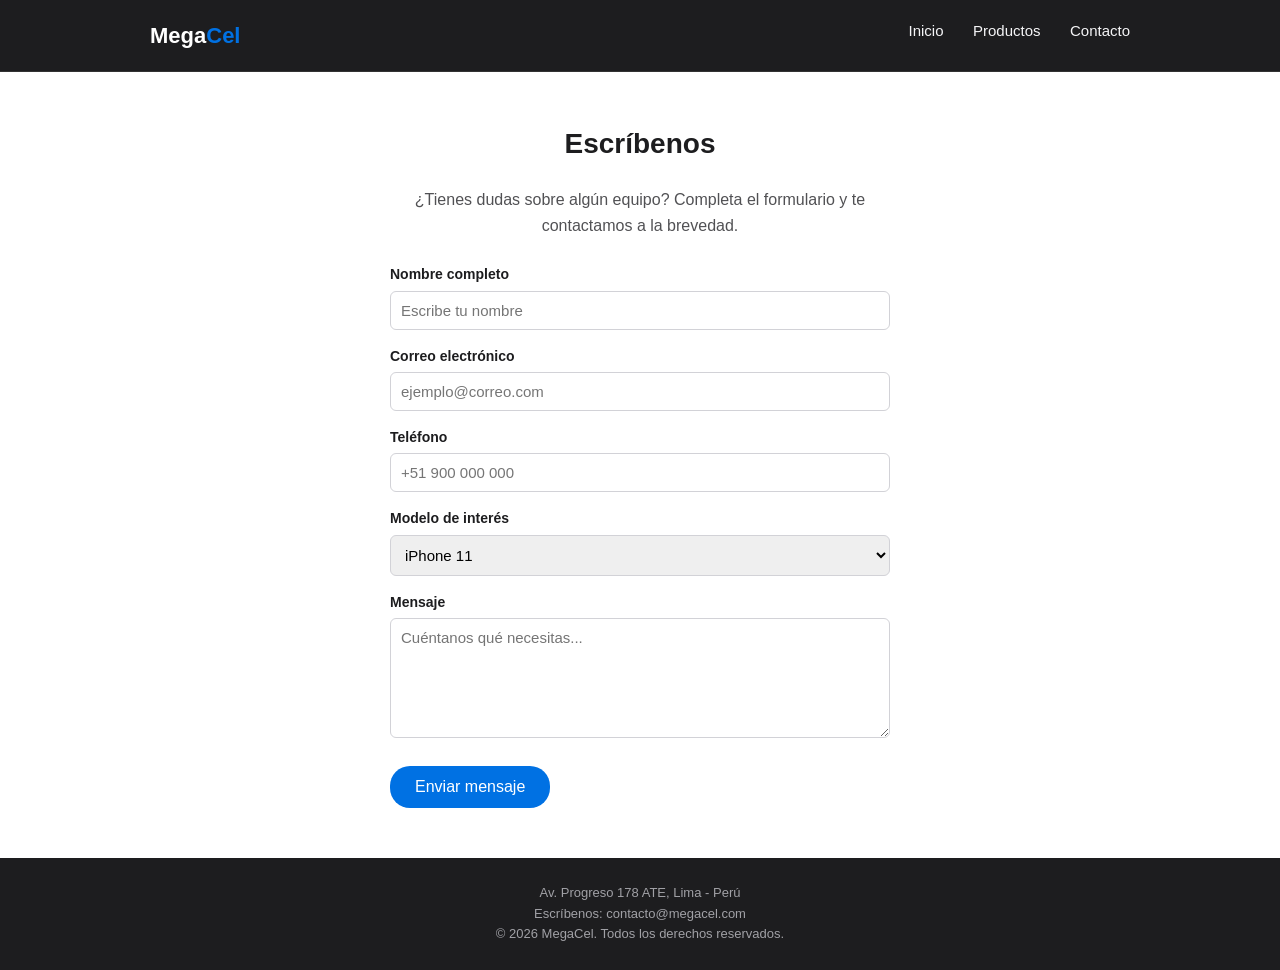
==== contacto.html @ c1537a27 "Agregar archivos del proyecto web" ====
<!DOCTYPE html>
<html lang="es">

<head>
    <meta charset="UTF-8">
    <meta name="viewport" content="width=device-width, initial-scale=1.0">
    <meta name="description" content="MegaCel, tienda de celulares con los mejores precios y modelos del mercado.">
    <meta name="keywords" content="celulares, smartphones, tienda, MegaCel, telefonos, accesorios">
    <meta name="author" content="MegaCel">
    <title>MegaCel - Tienda de Celulares</title>
    <link rel="stylesheet" href="css/estilos.css">
</head>

<body>

    <header>
        <div class="contenedor-header">
            <h1 class="logo">Mega<span class="logo-acento">Cel</span></h1>
            <nav>
                <ul class="menu">
                    <li><a href="index.html">Inicio</a></li>
                    <li><a href="productos.html">Productos</a></li>
                    <li><a href="contacto.html">Contacto</a></li>
                </ul>
            </nav>
        </div>
    </header>

    <main>
        <section class="contacto" id="contacto">
            <h2>Escríbenos</h2>
            <p>¿Tienes dudas sobre algún equipo? Completa el formulario y te contactamos a la brevedad.</p>

            <form class="formulario-contacto" action="#" method="post">

                <label for="nombre">Nombre completo</label>
                <input type="text" id="nombre" name="nombre" placeholder="Escribe tu nombre" required>

                <label for="correo">Correo electrónico</label>
                <input type="email" id="correo" name="correo" placeholder="ejemplo@correo.com" required>

                <label for="telefono">Teléfono</label>
                <input type="tel" id="telefono" name="telefono" placeholder="+51 900 000 000">

                <label for="modelo">Modelo de interés</label>
                <select id="modelo" name="modelo">
                    <option value="11">iPhone 11 </option>
                    <option value="13">iPhone 13</option>
                    <option value="14">iPhone 14</option>
                    <option value="15">iPhone 15 </option>
                </select>

                <label for="mensaje">Mensaje</label>
                <textarea id="mensaje" name="mensaje" placeholder="Cuéntanos qué necesitas..."></textarea>

                <button type="submit" class="boton">Enviar mensaje</button>
            </form>
        </section>









    </main>

    <footer>
        <p>Av. Progreso 178 ATE, Lima - Perú</p>
        <p>Escríbenos: <a href="mailto:contacto@megacel.com">contacto@megacel.com</a></p>
        <p>&copy; 2026 MegaCel. Todos los derechos reservados.</p>
    </footer>

</body>

</html>
---- css/estilos.css ----
/* ---------- Reinicio y base ---------- */
* {
    margin: 0;
    padding: 0;
    box-sizing: border-box;
}

body {
    font-family: Arial, Helvetica, sans-serif;
    color: #1d1d1f;
    background-color: #ffffff;
    line-height: 1.6;
}

a {
    color: #0071e3;
    text-decoration: none;
}

a:hover {
    text-decoration: underline;
}

hr {
    border: none;
    border-top: 1px solid #d2d2d7;
    max-width: 980px;
    margin: 0 auto;
}

/* ---------- Encabezado ---------- */
header {
    background-color: #1d1d1f;
    padding: 18px 30px;
    border-bottom: 1px solid #333;
}

.contenedor-header {
    max-width: 980px;
    margin: 0 auto;
}

.logo {
    color: #ffffff;
    font-size: 22px;
    display: inline-block;
}

.logo-acento {
    color: #0071e3;
}

nav {

    float: right;
}

.menu {
    list-style: none;
}

.menu li {
    display: inline-block;
    margin-left: 25px;
}

.menu li a {
    color: #f5f5f7;
    font-size: 15px;
}

/* ---------- Hero ---------- */
.hero {
    background-color: #f5f5f7;
    text-align: center;
    padding: 60px 20px;
}

.hero-texto {
    max-width: 620px;
    margin: 0 auto;
}

.hero-texto h2 {
    font-size: 34px;
    margin-bottom: 15px;
}

.hero-texto p {
    color: #515154;
    margin-bottom: 10px;
    font-size: 17px;
}

.boton {
    display: inline-block;
    margin-top: 15px;
    background-color: #0071e3;
    color: #ffffff;
    padding: 12px 25px;
    border-radius: 20px;
    font-size: 16px;
    border: none;
    cursor: pointer;
}

.boton:hover {
    background-color: #0058b0;
    text-decoration: none;
}

/* ---------- Secciones generales ---------- */
main section {
    max-width: 980px;
    margin: 0 auto;
    padding: 50px 20px;
}

main section h2 {
    font-size: 28px;
    margin-bottom: 20px;
    text-align: center;
}

.beneficios ul {
    max-width: 600px;
    margin: 0 auto;
    padding-left: 20px;
}

.beneficios li {
    margin-bottom: 10px;
}

.marcas p {
    max-width: 700px;
    margin: 0 auto 15px auto;
    text-align: center;
}

/* ---------- Contacto ---------- */
.contacto p {
    text-align: center;
    color: #515154;
    max-width: 500px;
    margin: 0 auto 25px auto;
}

.formulario-contacto {
    max-width: 500px;
    margin: 0 auto;
}

.formulario-contacto label {
    display: block;
    margin-top: 15px;
    margin-bottom: 5px;
    font-weight: bold;
    font-size: 14px;
}

.formulario-contacto input,
.formulario-contacto select,
.formulario-contacto textarea {
    width: 100%;
    padding: 10px;
    border: 1px solid #d2d2d7;
    border-radius: 6px;
    font-size: 15px;
    font-family: Arial, Helvetica, sans-serif;
}

.formulario-contacto textarea {
    height: 120px;
    resize: vertical;
}

.formulario-contacto button {
    margin-top: 20px;
}

/* ---------- Pie de página ---------- */
footer {
    background-color: #1d1d1f;
    color: #a1a1a6;
    text-align: center;
    padding: 25px 20px;
    font-size: 13px;
}

footer a {
    color: #a1a1a6;
}
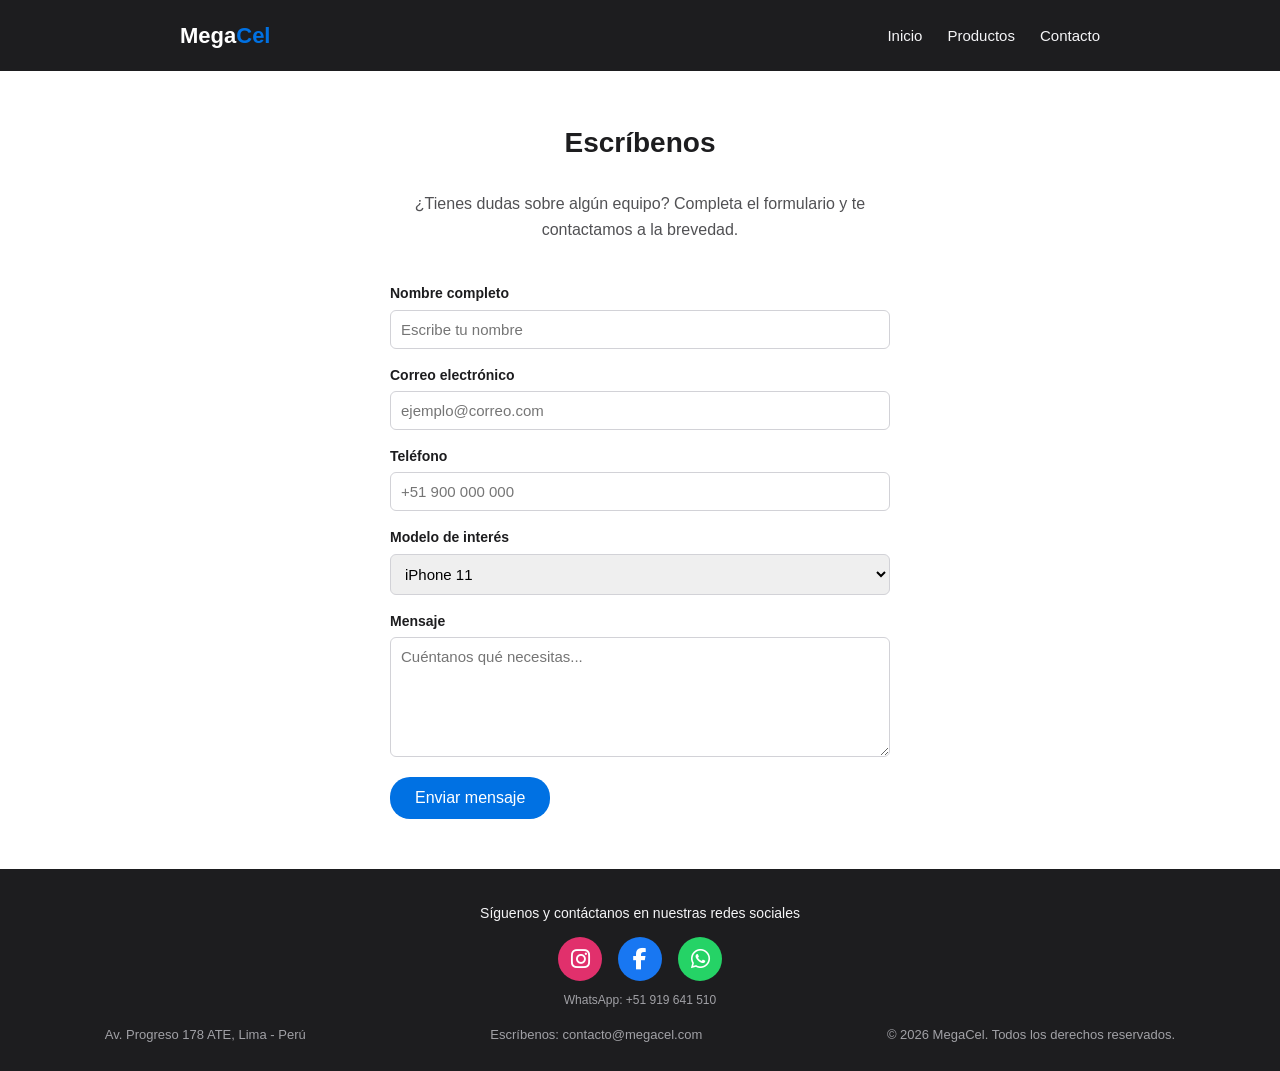
==== commit 73701f40: "actu" ====
--- a/contacto.html
+++ b/contacto.html
@@ -1,78 +1,103 @@
-<!DOCTYPE html>
-<html lang="es">
-
-<head>
-    <meta charset="UTF-8">
-    <meta name="viewport" content="width=device-width, initial-scale=1.0">
-    <meta name="description" content="MegaCel, tienda de celulares con los mejores precios y modelos del mercado.">
-    <meta name="keywords" content="celulares, smartphones, tienda, MegaCel, telefonos, accesorios">
-    <meta name="author" content="MegaCel">
-    <title>MegaCel - Tienda de Celulares</title>
-    <link rel="stylesheet" href="css/estilos.css">
-</head>
-
-<body>
-
-    <header>
-        <div class="contenedor-header">
-            <h1 class="logo">Mega<span class="logo-acento">Cel</span></h1>
-            <nav>
-                <ul class="menu">
-                    <li><a href="index.html">Inicio</a></li>
-                    <li><a href="productos.html">Productos</a></li>
-                    <li><a href="contacto.html">Contacto</a></li>
-                </ul>
-            </nav>
-        </div>
-    </header>
-
-    <main>
-        <section class="contacto" id="contacto">
-            <h2>Escríbenos</h2>
-            <p>¿Tienes dudas sobre algún equipo? Completa el formulario y te contactamos a la brevedad.</p>
-
-            <form class="formulario-contacto" action="#" method="post">
-
-                <label for="nombre">Nombre completo</label>
-                <input type="text" id="nombre" name="nombre" placeholder="Escribe tu nombre" required>
-
-                <label for="correo">Correo electrónico</label>
-                <input type="email" id="correo" name="correo" placeholder="ejemplo@correo.com" required>
-
-                <label for="telefono">Teléfono</label>
-                <input type="tel" id="telefono" name="telefono" placeholder="+51 900 000 000">
-
-                <label for="modelo">Modelo de interés</label>
-                <select id="modelo" name="modelo">
-                    <option value="11">iPhone 11 </option>
-                    <option value="13">iPhone 13</option>
-                    <option value="14">iPhone 14</option>
-                    <option value="15">iPhone 15 </option>
-                </select>
-
-                <label for="mensaje">Mensaje</label>
-                <textarea id="mensaje" name="mensaje" placeholder="Cuéntanos qué necesitas..."></textarea>
-
-                <button type="submit" class="boton">Enviar mensaje</button>
-            </form>
-        </section>
-
-
-
-
-
-
-
-
-
-    </main>
-
-    <footer>
-        <p>Av. Progreso 178 ATE, Lima - Perú</p>
-        <p>Escríbenos: <a href="mailto:contacto@megacel.com">contacto@megacel.com</a></p>
-        <p>&copy; 2026 MegaCel. Todos los derechos reservados.</p>
-    </footer>
-
-</body>
-
+<!DOCTYPE html>
+<html lang="es">
+
+<head>
+    <meta charset="UTF-8">
+    <meta name="viewport" content="width=device-width, initial-scale=1.0">
+    <meta name="description" content="MegaCel, tienda de celulares con los mejores precios y modelos del mercado.">
+    <meta name="keywords" content="celulares, smartphones, tienda, MegaCel, telefonos, accesorios">
+    <meta name="author" content="MegaCel">
+    <title>MegaCel - Tienda de Celulares</title>
+    <link rel="stylesheet" href="css/estilos.css">
+    <!-- Iconos de redes sociales con Font Awesome, según el material de clase -->
+    <link rel="stylesheet" href="https://cdnjs.cloudflare.com/ajax/libs/font-awesome/6.6.0/css/all.min.css">
+</head>
+
+<body>
+
+    <header>
+        <div class="contenedor-header">
+            <h1 class="logo">Mega<span class="logo-acento">Cel</span></h1>
+            <nav>
+                <ul class="menu">
+                    <li><a href="index.html">Inicio</a></li>
+                    <li><a href="productos.html">Productos</a></li>
+                    <li><a href="contacto.html">Contacto</a></li>
+                </ul>
+            </nav>
+        </div>
+    </header>
+
+    <main>
+        <section class="contacto" id="contacto">
+            <h2>Escríbenos</h2>
+            <p>¿Tienes dudas sobre algún equipo? Completa el formulario y te contactamos a la brevedad.</p>
+
+            <form class="formulario-contacto" action="#" method="post">
+
+                <label for="nombre">Nombre completo</label>
+                <input type="text" id="nombre" name="nombre" placeholder="Escribe tu nombre" required>
+
+                <label for="correo">Correo electrónico</label>
+                <input type="email" id="correo" name="correo" placeholder="ejemplo@correo.com" required>
+
+                <label for="telefono">Teléfono</label>
+                <input type="tel" id="telefono" name="telefono" placeholder="+51 900 000 000">
+
+                <label for="modelo">Modelo de interés</label>
+                <select id="modelo" name="modelo">
+                    <option value="11">iPhone 11 </option>
+                    <option value="13">iPhone 13</option>
+                    <option value="14">iPhone 14</option>
+                    <option value="15">iPhone 15 </option>
+                </select>
+
+                <label for="mensaje">Mensaje</label>
+                <textarea id="mensaje" name="mensaje" placeholder="Cuéntanos qué necesitas..."></textarea>
+
+                <button type="submit" class="boton">Enviar mensaje</button>
+            </form>
+        </section>
+
+
+
+
+
+
+
+
+
+    </main>
+
+    <footer>
+        <div class="redes-sociales">
+            <p>Síguenos y contáctanos en nuestras redes sociales</p>
+            <div class="redes-iconos">
+                <a href="https://www.instagram.com/#" class="red-social instagram"
+                   target="_blank" rel="noopener noreferrer" aria-label="Instagram de MegaCel"
+                   title="Instagram">
+                    <i class="fa-brands fa-instagram" aria-hidden="true"></i>
+                </a>
+                <a href="https://www.facebook.com/" class="red-social facebook"
+                   target="_blank" rel="noopener noreferrer" aria-label="Facebook de MegaCel"
+                   title="Facebook">
+                    <i class="fa-brands fa-facebook-f" aria-hidden="true"></i>
+                </a>
+                <a href="https://wa.me/51919641510" class="red-social whatsapp"
+                   target="_blank" rel="noopener noreferrer" aria-label="Contactar a MegaCel por WhatsApp"
+                   title="WhatsApp: +51 919 641 510">
+                    <i class="fa-brands fa-whatsapp" aria-hidden="true"></i>
+                </a>
+            </div>
+            <p class="redes-telefono">WhatsApp: +51 919 641 510</p>
+        </div>
+
+        <p>Av. Progreso 178 ATE, Lima - Perú</p>
+        <p>Escríbenos: <a href="mailto:contacto@megacel.com">contacto@megacel.com</a></p>
+        <p>&copy; 2026 MegaCel. Todos los derechos reservados.</p>
+    
+    </footer>
+
+</body>
+
 </html>
--- a/css/estilos.css
+++ b/css/estilos.css
@@ -1,4 +1,3 @@
-/* ---------- Reinicio y base ---------- */
 * {
     margin: 0;
     padding: 0;
@@ -6,7 +5,8 @@
 }
 
 body {
-    font-family: Arial, Helvetica, sans-serif;
+
+    font-family: 'Poppins', Arial, Helvetica, sans-serif;
     color: #1d1d1f;
     background-color: #ffffff;
     line-height: 1.6;
@@ -15,6 +15,7 @@
 a {
     color: #0071e3;
     text-decoration: none;
+    transition: color 0.3s ease;
 }
 
 a:hover {
@@ -28,40 +29,67 @@
     margin: 0 auto;
 }
 
-/* ---------- Encabezado ---------- */
+
+@keyframes aparecer {
+    0% {
+        opacity: 0;
+        transform: translateY(20px);
+    }
+
+    100% {
+        opacity: 1;
+        transform: translateY(0);
+    }
+}
+
+
 header {
     background-color: #1d1d1f;
-    padding: 18px 30px;
-    border-bottom: 1px solid #333;
-}
+}
+
+
+.barra-promo {
+    background-color: #0071e3;
+}
+
+.barra-promo p {
+    max-width: 980px;
+    margin: 0 auto;
+    padding: 8px 20px;
+    text-align: center;
+    font-size: 13px;
+    color: #ffffff;
+}
+
 
 .contenedor-header {
     max-width: 980px;
     margin: 0 auto;
+    padding: 18px 30px;
+    display: flex;
+    align-items: center;
+    justify-content: space-between;
 }
 
 .logo {
     color: #ffffff;
     font-size: 22px;
-    display: inline-block;
+    flex: 0 0 auto;
+}
+
+.logo a {
+    color: inherit;
+    text-decoration: none;
 }
 
 .logo-acento {
     color: #0071e3;
 }
 
-nav {
-
-    float: right;
-}
-
 .menu {
     list-style: none;
-}
-
-.menu li {
-    display: inline-block;
-    margin-left: 25px;
+    display: flex;
+    gap: 25px;
 }
 
 .menu li a {
@@ -69,27 +97,94 @@
     font-size: 15px;
 }
 
-/* ---------- Hero ---------- */
+
 .hero {
     background-color: #f5f5f7;
-    text-align: center;
     padding: 60px 20px;
+    max-width: 980px;
+    margin: 0 auto;
+    text-align: center;
+    animation: aparecer 0.8s ease-out;
+}
+
+.hero h2 {
+    font-size: 34px;
+    margin-bottom: 25px;
 }
 
 .hero-texto {
-    max-width: 620px;
-    margin: 0 auto;
-}
-
-.hero-texto h2 {
-    font-size: 34px;
-    margin-bottom: 15px;
+    max-width: 560px;
+    margin: 25px auto 0 auto;
 }
 
 .hero-texto p {
     color: #515154;
     margin-bottom: 10px;
     font-size: 17px;
+}
+
+
+.hero-carrusel {
+    position: relative;
+    width: 100%;
+    max-width: 560px;
+    height: 300px;
+    margin: 0 auto;
+    border-radius: 14px;
+    overflow: hidden;
+    box-shadow: 0 10px 30px rgba(0, 0, 0, 0.12);
+}
+
+.hero-carrusel img {
+    position: absolute;
+    top: 0;
+    left: 0;
+    width: 100%;
+    height: 100%;
+    object-fit: cover;
+    opacity: 0;
+    animation-name: cambiar-foto;
+    animation-duration: 12s;
+    animation-iteration-count: infinite;
+}
+
+
+.hero-carrusel img:nth-child(1) {
+    animation-delay: 0s;
+}
+
+.hero-carrusel img:nth-child(2) {
+    animation-delay: 3s;
+}
+
+.hero-carrusel img:nth-child(3) {
+    animation-delay: 6s;
+}
+
+.hero-carrusel img:nth-child(4) {
+    animation-delay: 9s;
+}
+
+@keyframes cambiar-foto {
+    0% {
+        opacity: 0;
+    }
+
+    3% {
+        opacity: 1;
+    }
+
+    22% {
+        opacity: 1;
+    }
+
+    28% {
+        opacity: 0;
+    }
+
+    100% {
+        opacity: 0;
+    }
 }
 
 .boton {
@@ -102,14 +197,16 @@
     font-size: 16px;
     border: none;
     cursor: pointer;
+    transition: background-color 0.3s ease, transform 0.2s ease;
 }
 
 .boton:hover {
     background-color: #0058b0;
     text-decoration: none;
-}
-
-/* ---------- Secciones generales ---------- */
+    transform: translateY(-3px);
+}
+
+
 main section {
     max-width: 980px;
     margin: 0 auto;
@@ -118,19 +215,203 @@
 
 main section h2 {
     font-size: 28px;
-    margin-bottom: 20px;
-    text-align: center;
-}
+    margin-bottom: 25px;
+    text-align: center;
+}
+
+
+.pagina-hero {
+    text-align: center;
+    background-color: #f5f5f7;
+    padding: 50px 20px !important;
+    animation: aparecer 0.6s ease-out;
+}
+
+.pagina-hero p {
+    color: #515154;
+    max-width: 560px;
+    margin: 10px auto 0 auto;
+}
+
+
+.migaja {
+    max-width: 980px;
+    margin: 20px auto 0 auto;
+    padding: 0 20px;
+    font-size: 14px;
+}
+
+
+.producto-detalle {
+    padding-top: 40px !important;
+    padding-bottom: 40px !important;
+}
+
+.producto-grid {
+    display: flex;
+    align-items: center;
+    gap: 40px;
+    flex-wrap: wrap;
+    margin-bottom: 25px;
+}
+
+.producto-grid-invertido {
+    flex-direction: row-reverse;
+}
+
+.producto-imagen {
+    flex: 1 1 260px;
+}
+
+.producto-imagen img {
+    width: 100%;
+    max-width: 280px;
+    display: block;
+    margin: 0 auto;
+    border-radius: 12px;
+    transition: transform 0.3s ease;
+}
+
+.producto-imagen img:hover {
+    transform: scale(1.05);
+}
+
+.producto-info {
+    flex: 1 1 320px;
+    position: relative;
+}
+
+.producto-info h3 {
+    font-size: 24px;
+    margin-bottom: 6px;
+}
+
+.producto-info p {
+    margin-bottom: 14px;
+    color: #515154;
+}
+
+.tarjeta-icono-inline {
+    font-size: 26px;
+    display: block;
+    margin-bottom: 8px;
+}
+
+
+.catalogo-grid {
+    display: grid;
+    grid-template-columns: repeat(3, 1fr);
+    gap: 25px;
+    margin-bottom: 40px;
+}
+
+.tarjeta {
+    position: relative;
+    background-color: #f5f5f7;
+    border-radius: 14px;
+    padding: 25px 20px;
+    text-align: center;
+    transition: transform 0.3s ease, box-shadow 0.3s ease;
+}
+
+.tarjeta:hover {
+    transform: translateY(-8px) scale(1.02);
+    box-shadow: 0 12px 24px rgba(0, 0, 0, 0.12);
+}
+
+.tarjeta-icono {
+    position: absolute;
+    top: 14px;
+    right: 14px;
+    font-size: 22px;
+}
+
+.tarjeta img {
+    width: 140px;
+    height: 140px;
+    object-fit: cover;
+    margin: 10px auto 15px auto;
+    border-radius: 8px;
+}
+
+.tarjeta h3 {
+    font-size: 18px;
+    margin-bottom: 6px;
+}
+
+.tarjeta-precio {
+    color: #0071e3;
+    font-weight: 600;
+    margin-bottom: 15px;
+}
+
+.boton-secundario {
+    background-color: #1d1d1f;
+    padding: 8px 18px;
+    font-size: 14px;
+}
+
+.boton-secundario:hover {
+    background-color: #000000;
+}
+
+
+.tabla-responsive {
+    overflow-x: auto;
+}
+
+.tabla-comparativa {
+    width: 100%;
+    border-collapse: collapse;
+    min-width: 480px;
+}
+
+.tabla-comparativa caption {
+    text-align: left;
+    font-weight: 600;
+    margin-bottom: 10px;
+    color: #515154;
+}
+
+.tabla-comparativa th,
+.tabla-comparativa td {
+    border: 1px solid #d2d2d7;
+    padding: 10px 14px;
+    text-align: left;
+    font-size: 14px;
+}
+
+.tabla-comparativa th {
+    background-color: #1d1d1f;
+    color: #ffffff;
+}
+
+.tabla-comparativa tbody tr {
+    transition: background-color 0.2s ease;
+}
+
+.tabla-comparativa tbody tr:hover {
+    background-color: #f5f5f7;
+}
+
 
 .beneficios ul {
     max-width: 600px;
     margin: 0 auto;
-    padding-left: 20px;
+    padding-left: 0;
+    list-style: none;
 }
 
 .beneficios li {
-    margin-bottom: 10px;
-}
+    margin-bottom: 14px;
+    font-size: 16px;
+}
+
+.icono {
+    display: inline-block;
+    margin-right: 6px;
+}
+
 
 .marcas p {
     max-width: 700px;
@@ -138,7 +419,7 @@
     text-align: center;
 }
 
-/* ---------- Contacto ---------- */
+
 .contacto p {
     text-align: center;
     color: #515154;
@@ -149,13 +430,14 @@
 .formulario-contacto {
     max-width: 500px;
     margin: 0 auto;
+    display: flex;
+    flex-direction: column;
 }
 
 .formulario-contacto label {
-    display: block;
     margin-top: 15px;
     margin-bottom: 5px;
-    font-weight: bold;
+    font-weight: 600;
     font-size: 14px;
 }
 
@@ -167,7 +449,16 @@
     border: 1px solid #d2d2d7;
     border-radius: 6px;
     font-size: 15px;
-    font-family: Arial, Helvetica, sans-serif;
+    font-family: 'Poppins', Arial, Helvetica, sans-serif;
+    transition: border-color 0.3s ease;
+    /* transición */
+}
+
+.formulario-contacto input:focus,
+.formulario-contacto select:focus,
+.formulario-contacto textarea:focus {
+    border-color: #0071e3;
+    outline: none;
 }
 
 .formulario-contacto textarea {
@@ -177,17 +468,204 @@
 
 .formulario-contacto button {
     margin-top: 20px;
-}
-
-/* ---------- Pie de página ---------- */
+    align-self: flex-start;
+}
+
+
 footer {
     background-color: #1d1d1f;
     color: #a1a1a6;
-    text-align: center;
     padding: 25px 20px;
+    display: flex;
+    flex-wrap: wrap;
+    justify-content: space-around;
+    gap: 15px;
+    text-align: center;
     font-size: 13px;
 }
 
 footer a {
     color: #a1a1a6;
+}
+
+
+
+/* Redes sociales: iconos de Font Awesome según el material de clase */
+.redes-sociales {
+    flex-basis: 100%;
+    text-align: center;
+    padding-top: 8px;
+}
+
+.redes-sociales > p:first-child {
+    margin-bottom: 12px;
+    color: #f5f5f7;
+    font-size: 14px;
+}
+
+.redes-iconos {
+    display: flex;
+    justify-content: center;
+    align-items: center;
+    gap: 16px;
+}
+
+.red-social {
+    display: inline-flex;
+    align-items: center;
+    justify-content: center;
+    width: 44px;
+    height: 44px;
+    border-radius: 50%;
+    color: #ffffff;
+    font-size: 22px;
+    text-decoration: none;
+    transition: transform 0.25s ease, opacity 0.25s ease;
+}
+
+.red-social:hover {
+    color: #ffffff;
+    transform: translateY(-4px) scale(1.06);
+    opacity: 0.9;
+    text-decoration: none;
+}
+
+.red-social.instagram {
+    background: #E1306C;
+}
+
+.red-social.facebook {
+    background: #1877F2;
+}
+
+.red-social.whatsapp {
+    background: #25D366;
+}
+
+.redes-telefono {
+    margin-top: 10px;
+    color: #a1a1a6;
+    font-size: 12px;
+}
+
+
+/* ===== Efectos adicionales de la clase S07: transiciones y transformaciones ===== */
+
+/* Transición en los enlaces del menú */
+.menu li a {
+    display: inline-block;
+    transition: color 0.3s ease, transform 0.3s ease;
+}
+
+.menu li a:hover {
+    color: #64aaff;
+    transform: translateY(-2px);
+    text-decoration: none;
+}
+
+/* Zoom suave en las imágenes de las tarjetas del catálogo */
+.tarjeta img {
+    transition: transform 0.4s ease-in-out;
+}
+
+.tarjeta:hover img {
+    transform: scale(1.07);
+}
+
+/* Transición de color y sombra en botones secundarios */
+.boton-secundario {
+    transition: background-color 0.3s ease,
+                transform 0.3s ease,
+                box-shadow 0.3s ease;
+}
+
+.boton-secundario:hover {
+    transform: translateY(-2px);
+    box-shadow: 0 5px 12px rgba(0, 0, 0, 0.18);
+}
+
+/* El campo del formulario resalta al seleccionarlo */
+.formulario-contacto input:focus,
+.formulario-contacto select:focus,
+.formulario-contacto textarea:focus {
+    box-shadow: 0 0 0 3px rgba(0, 113, 227, 0.14);
+    transition: border-color 0.3s ease, box-shadow 0.3s ease;
+}
+
+/* Entrada suave para el contenido principal */
+main {
+    animation: aparecer 0.7s ease-out;
+}
+
+/* Accesibilidad: reduce movimiento si el usuario lo solicita en su sistema */
+@media (prefers-reduced-motion: reduce) {
+    *,
+    *::before,
+    *::after {
+        animation-duration: 0.01ms !important;
+        animation-iteration-count: 1 !important;
+        transition-duration: 0.01ms !important;
+        scroll-behavior: auto !important;
+    }
+}
+
+@media (max-width: 768px) {
+
+    .contenedor-header {
+        padding: 14px 16px;
+        gap: 10px;
+    }
+
+    .logo {
+        font-size: 20px;
+    }
+
+    .menu {
+        gap: 12px;
+    }
+
+    .menu li a {
+        font-size: 14px;
+    }
+
+    .hero {
+        padding: 40px 20px;
+    }
+
+    .hero-carrusel {
+        height: 220px;
+    }
+
+    .catalogo-grid {
+        grid-template-columns: 1fr;
+    }
+
+    .producto-grid,
+    .producto-grid-invertido {
+        flex-direction: column;
+        text-align: center;
+    }
+
+    footer {
+        flex-direction: column;
+    }
+}
+
+
+@media (max-width: 360px) {
+    .contenedor-header {
+        padding: 12px 10px;
+    }
+
+    .logo {
+        font-size: 18px;
+    }
+
+    .menu {
+        gap: 8px;
+    }
+
+    .menu li a {
+        font-size: 12px;
+    }
 }
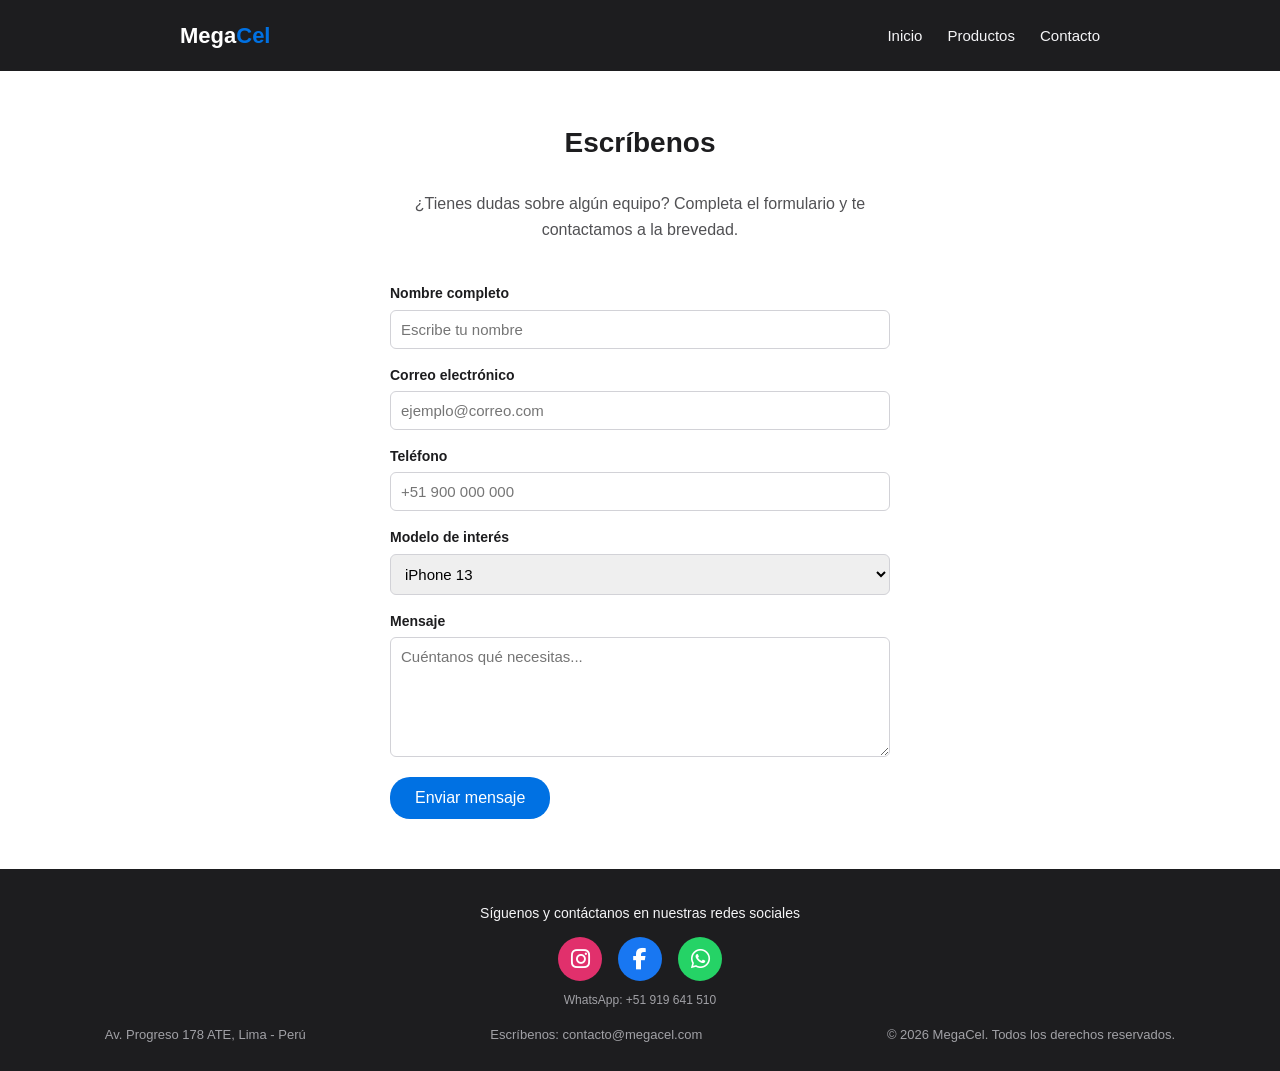
==== commit 0a0039a9: "Guardo avances del proyecto" ====
--- a/contacto.html
+++ b/contacto.html
@@ -46,10 +46,12 @@
 
                 <label for="modelo">Modelo de interés</label>
                 <select id="modelo" name="modelo">
-                    <option value="11">iPhone 11 </option>
-                    <option value="13">iPhone 13</option>
+                     <option value="13">iPhone 13</option>
+                    <option value="se">iPhone SE (3ra generación)</option>
                     <option value="14">iPhone 14</option>
-                    <option value="15">iPhone 15 </option>
+                    <option value="15">iPhone 15</option>
+                    <option value="15pro">iPhone 15 Pro</option>
+                    <option value="17">iPhone 17</option>
                 </select>
 
                 <label for="mensaje">Mensaje</label>
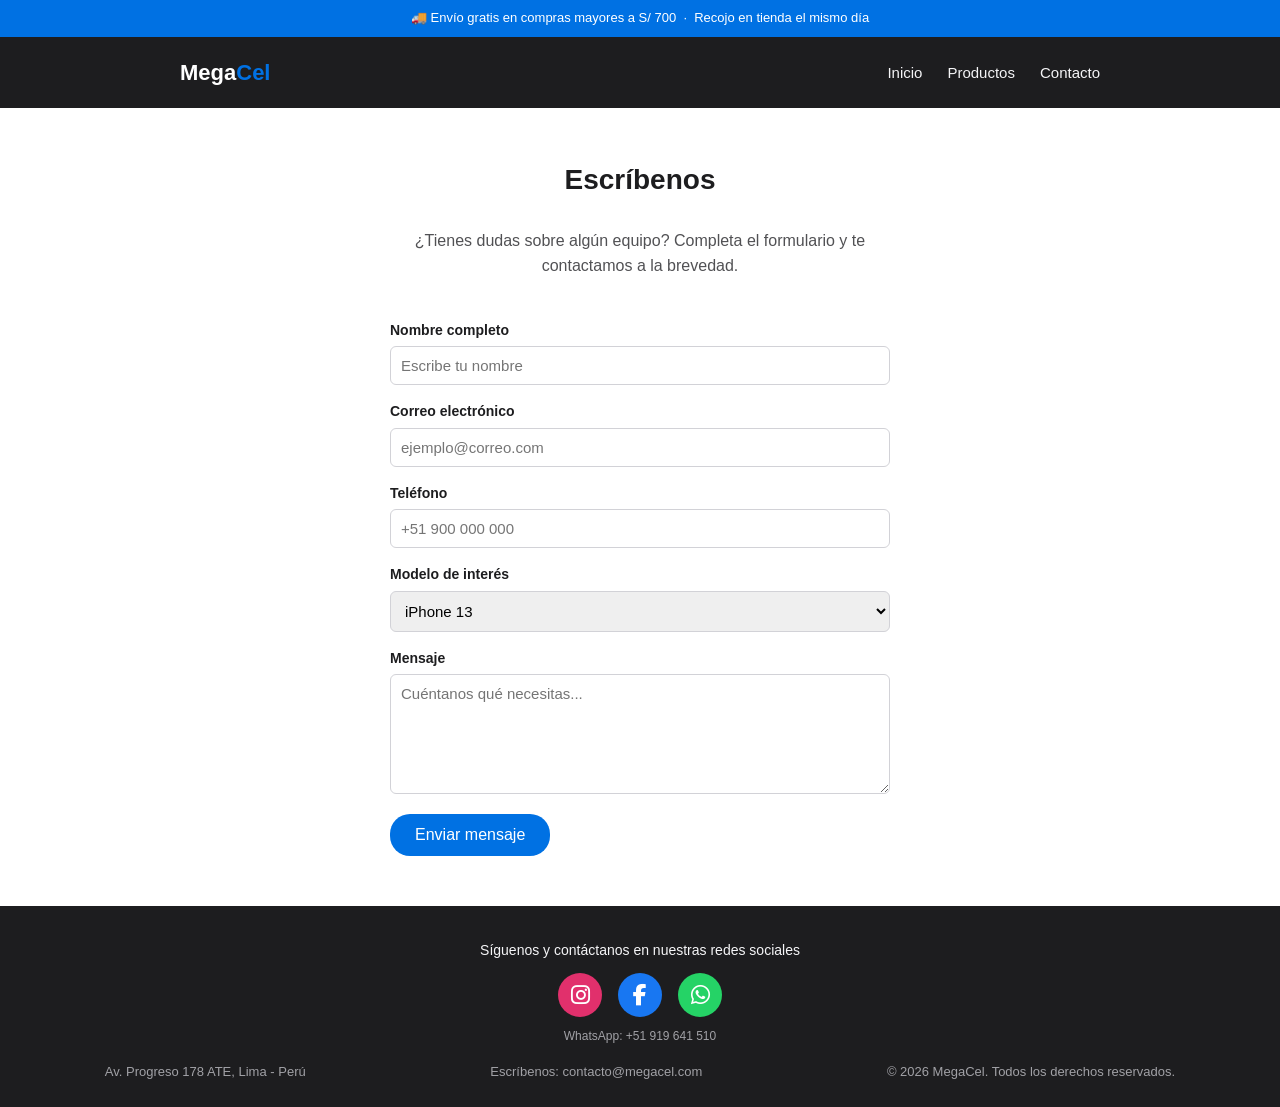
==== commit fbbb8e31: "Update contacto.html" ====
--- a/contacto.html
+++ b/contacto.html
@@ -16,6 +16,9 @@
 <body>
 
     <header>
+        <div class="barra-promo">
+            <p>🚚 Envío gratis en compras mayores a S/ 700 &nbsp;·&nbsp; Recojo en tienda el mismo día</p>
+        </div>
         <div class="contenedor-header">
             <h1 class="logo">Mega<span class="logo-acento">Cel</span></h1>
             <nav>
@@ -102,4 +105,4 @@
 
 </body>
 
-</html>+</html>
